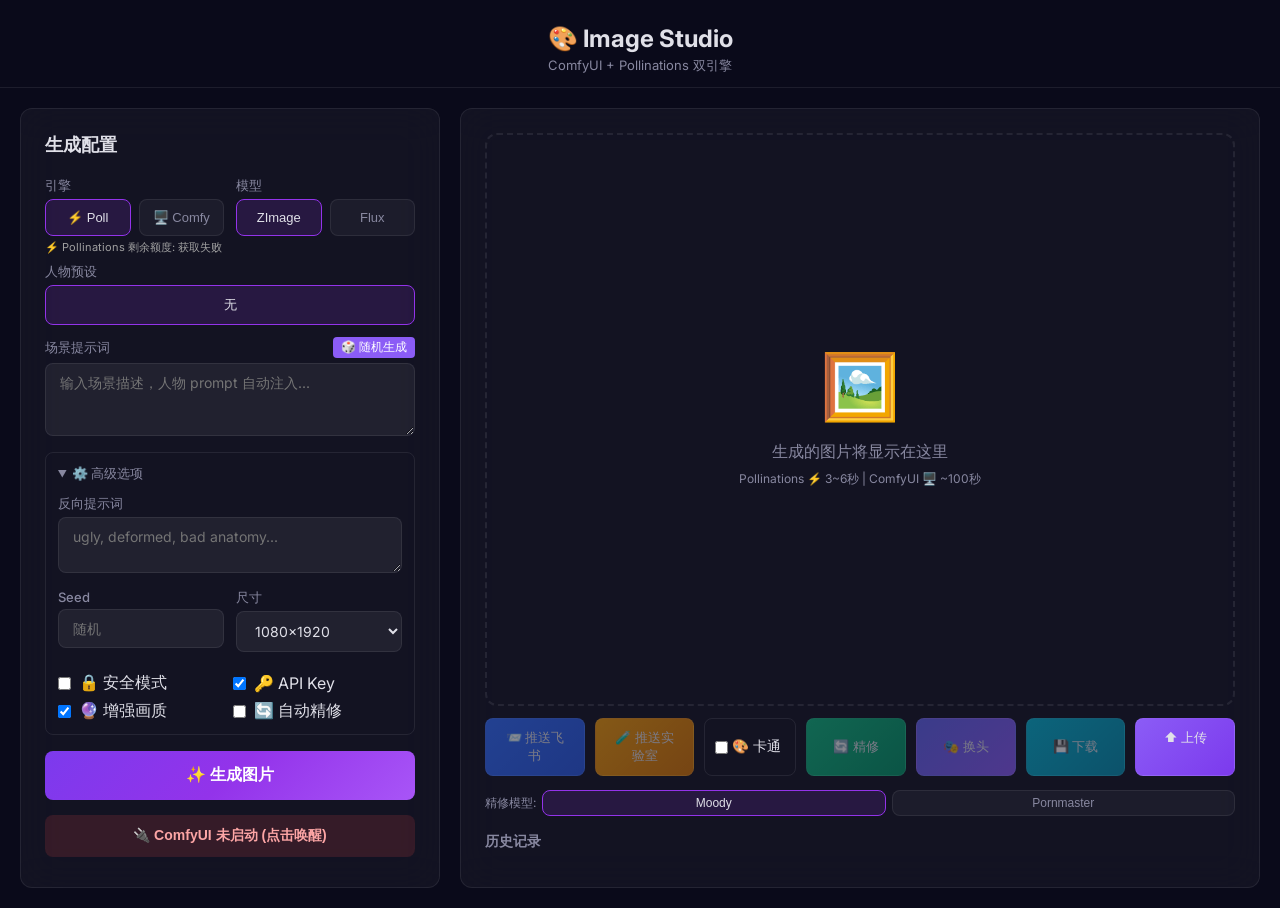
==== index.html @ 1bc64274 "Add server demo mode launcher and fix static paths for sub-directory deployment" ====
<!DOCTYPE html>
<html lang="zh-CN">
<head>
    <meta charset="UTF-8">
    <meta name="viewport" content="width=device-width, initial-scale=1.0">
    <title>Image Studio — AI 图片工作台</title>
    <link rel="icon" type="image/png" href="./static/favicon.png">
    <link rel="stylesheet" href="./static/style.css?v=10">
    <link href="https://fonts.googleapis.com/css2?family=Inter:wght@400;500;600;700&display=swap" rel="stylesheet">
</head>
<body>
    <header>
        <div class="logo">🎨 Image Studio</div>
        <div class="subtitle">ComfyUI + Pollinations 双引擎</div>
    </header>

    <main>
        <!-- 左侧控制面板 -->
        <section class="panel control-panel">
            <h2>生成配置</h2>

            <!-- 引擎 + 模型 同行 -->
            <div class="field-row">
                <div class="field">
                    <label>引擎</label>
                    <div class="btn-group" id="engine-group">
                        <button class="btn-option active" data-value="pollinations">⚡ Poll</button>
                        <button class="btn-option" data-value="comfyui">🖥️ Comfy</button>
                    </div>
                </div>
                <div class="field">
                    <label>模型</label>
                    <div class="btn-group" id="model-group">
                        <button class="btn-option active" data-value="zimage">ZImage</button>
                        <button class="btn-option" data-value="flux">Flux</button>
                    </div>
                </div>
            </div>
            <div id="quota-display" style="font-size:11px;color:#a0a0a0;margin:-8px 0 8px;">
                ⚡ 额度: 检查中...
            </div>

            <!-- 人物预设 -->
            <div class="field" id="character-field">
                <label>人物预设</label>
                <div class="btn-group" id="character-group">
                    <button class="btn-option active" data-value="">无</button>
                </div>
            </div>

            <!-- Prompt -->
            <div class="field">
                <div style="display: flex; justify-content: space-between; align-items: center; margin-bottom: 5px;">
                    <label style="margin: 0;">场景提示词</label>
                    <button id="btn-random-prompt" style="padding: 2px 8px; font-size: 12px; background: #8b5cf6; border: none; color: white; border-radius: 4px; cursor: pointer;">🎲 随机生成</button>
                </div>
                <textarea id="prompt" rows="3"
                    placeholder="输入场景描述，人物 prompt 自动注入..."></textarea>
            </div>

            <!-- 高级选项（默认折叠） -->
            <details class="advanced" open>
                <summary>⚙️ 高级选项</summary>
                <div class="field">
                    <label>反向提示词</label>
                    <textarea id="negative" rows="2"
                        placeholder="ugly, deformed, bad anatomy..."></textarea>
                </div>
                <div class="field-row">
                    <div class="field">
                        <label>Seed</label>
                        <input type="number" id="seed" placeholder="随机" value="">
                    </div>
                    <div class="field">
                        <label>尺寸</label>
                        <select id="size">
                            <option value="1080x1920" selected>1080×1920</option>
                            <option value="1920x1080">1920×1080</option>
                            <option value="1024x1024">1024×1024</option>
                            <option value="832x1216">832×1216</option>
                            <option value="1216x832">1216×832</option>
                            <option value="768x1344">768×1344</option>
                        </select>
                    </div>
                </div>
                <div class="checkbox-grid">
                    <label class="checkbox-label"><input type="checkbox" id="safe-mode"> 🔒 安全模式</label>
                    <label class="checkbox-label"><input type="checkbox" id="use-api-key" checked> 🔑 API Key</label>
                    <label class="checkbox-label"><input type="checkbox" id="enhance-mode" checked> 🔮 增强画质</label>
                    <label class="checkbox-label"><input type="checkbox" id="auto-refine"> 🔄 自动精修</label>
                </div>
            </details>

            <!-- 生成按钮 -->
            <button id="generate-btn" class="btn-generate">
                <span class="btn-text">✨ 生成图片</span>
                <span class="btn-loading" style="display:none">
                    <span class="spinner"></span> 生成中...
                </span>
            </button>

            <div id="status" class="status" style="display:none"></div>

            <!-- ComfyUI 状态与控制 -->
            <button id="comfyui-toggle-btn" style="margin-top: 15px; width: 100%; padding: 12px; border-radius: 8px; border: none; font-weight: 600; cursor: pointer; display: flex; align-items: center; justify-content: center; gap: 8px; transition: all 0.3s; background: rgba(59,130,246,0.15); color: #93c5fd; font-size: 14px;">
                <span class="spinner" id="comfyui-spinner" style="display: inline-block; width: 14px; height: 14px; border: 2px solid rgba(255,255,255,0.3); border-top-color: currentColor;"></span>
                <span id="comfyui-toggle-text">检查 ComfyUI 状态...</span>
            </button>
        </section>

        <!-- 右侧图片展示 -->
        <section class="panel output-panel">
            <div class="image-container" id="image-container">
                <div class="placeholder" id="placeholder">
                    <div class="placeholder-icon">🖼️</div>
                    <p>生成的图片将显示在这里</p>
                    <p class="hint">Pollinations ⚡ 3~6秒 | ComfyUI 🖥️ ~100秒</p>
                </div>
                <img id="result-image" style="display:none" alt="生成结果">
                <div id="image-meta" style="display:none; position:absolute; bottom:10px; left:10px; background:rgba(0,0,0,0.6); color:#fff; padding:5px 10px; border-radius:4px; font-size:0.85em; z-index:10; backdrop-filter:blur(4px);"></div>
            </div>
            <div class="push-actions" id="push-actions">
                <button class="btn-push btn-feishu" id="push-feishu" onclick="pushToFeishu()" disabled>
                    📨 推送飞书
                </button>
                <button class="btn-push btn-lab" id="push-lab" onclick="pushToLab()" disabled>
                    🧪 推送实验室
                </button>
                <label class="btn-push" style="cursor:pointer; font-size:0.85em; display:inline-flex; align-items:center; gap:4px; padding:6px 10px;">
                    <input type="checkbox" id="cartoon-mode"> 🎨 卡通
                </label>
                <button class="btn-push btn-refine" id="refine-btn" onclick="refineImage()" disabled>
                    🔄 精修
                </button>
                <button class="btn-push btn-swap" id="swap-face-btn" onclick="swapImage('face')" disabled style="background:linear-gradient(135deg,#6366f1,#8b5cf6);">
                    🎭 换头
                </button>

                <button class="btn-push btn-download" id="download-btn" onclick="downloadImage()" disabled>
                    💾 下载
                </button>
                <label class="btn-push btn-upload" for="upload-file">
                    ⬆️ 上传
                </label>
                <input type="file" id="upload-file" accept="image/*"
                       style="display:none" onchange="uploadImage(this)">
                <div class="refine-model-group">
                    <span class="refine-label">精修模型:</span>
                    <button class="btn-option btn-sm active" data-value="moody" id="rm-moody" onclick="setRefineModel('moody')">Moody</button>
                    <button class="btn-option btn-sm" data-value="pornmaster" id="rm-porn" onclick="setRefineModel('pornmaster')">Pornmaster</button>
                </div>
            </div>
            <div class="history" id="history">
                <h3>历史记录</h3>
                <div class="history-grid" id="history-grid"></div>
            </div>
        </section>
    </main>

    <!-- 放大查看图片的 Modal -->
    <div id="image-modal" class="modal">
        <span class="modal-close">&times;</span>
        <img class="modal-content" id="modal-img">
    </div>

    <script src="./static/app.js?v=19"></script>
</body>
</html>
---- static/style.css ----
/* Image Studio — 暗色磨砂玻璃主题 */
* { margin: 0; padding: 0; box-sizing: border-box; }

:root {
    --bg: #0a0a1a;
    --surface: rgba(255,255,255,0.04);
    --surface-hover: rgba(255,255,255,0.08);
    --border: rgba(255,255,255,0.08);
    --text: #e0e0e8;
    --text-dim: #8888a0;
    --accent: #9333ea;
    --accent-glow: rgba(147,51,234,0.3);
    --success: #22c55e;
    --error: #ef4444;
    --radius: 12px;
}

body {
    font-family: 'Inter', -apple-system, sans-serif;
    background: var(--bg);
    color: var(--text);
    min-height: 100vh;
}

header {
    text-align: center;
    padding: 24px 20px 12px;
    border-bottom: 1px solid var(--border);
}
.logo { font-size: 24px; font-weight: 700; }
.subtitle { font-size: 13px; color: var(--text-dim); margin-top: 4px; }

main {
    display: flex;
    gap: 20px;
    padding: 20px;
    max-width: 1400px;
    margin: 0 auto;
    min-height: calc(100vh - 80px);
}

.panel {
    background: var(--surface);
    border: 1px solid var(--border);
    border-radius: var(--radius);
    padding: 24px;
    backdrop-filter: blur(20px);
}

.control-panel { flex: 0 0 420px; overflow-y: auto; max-height: calc(100vh - 120px); }
.output-panel { flex: 1; display: flex; flex-direction: column; min-width: 0; overflow: hidden; }

h2 { font-size: 18px; font-weight: 600; margin-bottom: 20px; }

.field { margin-bottom: 12px; }
.field label { display: block; font-size: 13px; font-weight: 500; color: var(--text-dim); margin-bottom: 4px; }

.checkbox-grid {
    display: grid;
    grid-template-columns: 1fr 1fr;
    gap: 6px;
    margin-top: 8px;
}

textarea, input[type="number"], select {
    width: 100%;
    padding: 10px 14px;
    background: rgba(255,255,255,0.06);
    border: 1px solid var(--border);
    border-radius: 8px;
    color: var(--text);
    font-family: inherit;
    font-size: 14px;
    resize: vertical;
    transition: border-color 0.2s;
}
textarea:focus, input:focus, select:focus {
    outline: none;
    border-color: var(--accent);
    box-shadow: 0 0 0 3px var(--accent-glow);
}

.btn-group { display: flex; gap: 8px; }
.btn-option {
    flex: 1;
    padding: 10px 12px;
    background: var(--surface);
    border: 1px solid var(--border);
    border-radius: 8px;
    color: var(--text-dim);
    cursor: pointer;
    font-size: 13px;
    font-weight: 500;
    transition: all 0.2s;
}
.btn-option:hover { background: var(--surface-hover); }
.btn-option.active {
    background: rgba(147,51,234,0.15);
    border-color: var(--accent);
    color: var(--text);
}
.tag {
    font-size: 10px;
    padding: 2px 6px;
    border-radius: 4px;
    background: rgba(147,51,234,0.2);
    color: var(--accent);
    margin-left: 4px;
}

.advanced {
    margin-bottom: 16px;
    border: 1px solid var(--border);
    border-radius: 8px;
    padding: 12px;
}
.advanced summary {
    cursor: pointer;
    font-size: 13px;
    color: var(--text-dim);
    font-weight: 500;
}
.advanced[open] summary { margin-bottom: 12px; }

.field-row { display: flex; gap: 12px; }
.field-row .field { flex: 1; }

.checkbox-label {
    display: flex !important;
    align-items: center;
    gap: 8px;
    cursor: pointer;
}

.btn-generate {
    width: 100%;
    padding: 14px;
    background: linear-gradient(135deg, #7c3aed, #9333ea, #a855f7);
    border: none;
    border-radius: 8px;
    color: white;
    font-size: 16px;
    font-weight: 600;
    cursor: pointer;
    transition: all 0.3s;
    position: relative;
    overflow: hidden;
}
.btn-generate:hover { transform: translateY(-1px); box-shadow: 0 8px 25px var(--accent-glow); }
.btn-generate:disabled { opacity: 0.6; cursor: not-allowed; transform: none; }

.spinner {
    display: inline-block;
    width: 16px; height: 16px;
    border: 2px solid rgba(255,255,255,0.3);
    border-top-color: white;
    border-radius: 50%;
    animation: spin 0.8s linear infinite;
    vertical-align: middle;
}
@keyframes spin { to { transform: rotate(360deg); } }

.status {
    margin-top: 12px;
    padding: 10px 14px;
    border-radius: 8px;
    font-size: 13px;
}
.status.info { background: rgba(59,130,246,0.15); color: #93c5fd; }
.status.error { background: rgba(239,68,68,0.15); color: #fca5a5; }
.status.success { background: rgba(34,197,94,0.15); color: #86efac; }

/* 图片展示区 */
.image-container {
    flex: 1;
    display: flex;
    align-items: center;
    justify-content: center;
    border: 2px dashed var(--border);
    border-radius: var(--radius);
    overflow: hidden;
    position: relative;
    min-height: 400px;
}
.placeholder {
    text-align: center;
    color: var(--text-dim);
}
.placeholder-icon { font-size: 64px; margin-bottom: 16px; }
.placeholder p { margin: 4px 0; }
.hint { font-size: 12px; margin-top: 8px !important; }

#result-image {
    max-width: 100%;
    max-height: 520px;
    object-fit: contain;
    border-radius: 8px;
}

.history { margin-top: 16px; }
.history h3 { font-size: 14px; color: var(--text-dim); margin-bottom: 8px; }
.history-grid {
    display: flex;
    gap: 8px;
    overflow-x: auto;
    padding-bottom: 4px;
}
.history-grid img {
    width: 80px; height: 80px;
    object-fit: cover;
    border-radius: 6px;
    border: 1px solid var(--border);
    cursor: pointer;
    transition: border-color 0.2s;
    flex-shrink: 0;
}
.history-grid img:hover { border-color: var(--accent); }

/* 推送按钮 */
.push-actions {
    display: flex;
    gap: 10px;
    margin-top: 12px;
    justify-content: center;
}
.btn-push {
    padding: 10px 14px;
    border: 1px solid var(--border);
    border-radius: 8px;
    color: var(--text);
    font-size: 13px;
    font-weight: 500;
    cursor: pointer;
    transition: all 0.2s;
    flex: 1;
}
.btn-push:hover { transform: translateY(-1px); }
.btn-push:disabled { opacity: 0.5; cursor: not-allowed; transform: none; }
.btn-feishu {
    background: linear-gradient(135deg, #3370ff, #2b5ce6);
}
.btn-feishu:hover { box-shadow: 0 4px 15px rgba(51,112,255,0.4); }
.btn-lab {
    background: linear-gradient(135deg, #f59e0b, #d97706);
}
.btn-lab:hover { box-shadow: 0 4px 15px rgba(245,158,11,0.4); }
.btn-refine {
    background: linear-gradient(135deg, #10b981, #059669);
}
.btn-refine:hover { box-shadow: 0 4px 15px rgba(16,185,129,0.4); }
.btn-download {
    background: linear-gradient(135deg, #06b6d4, #0891b2);
}
.btn-download:hover { box-shadow: 0 4px 15px rgba(6,182,212,0.4); }
.btn-upload {
    background: linear-gradient(135deg, #8b5cf6, #7c3aed);
    text-align: center;
    cursor: pointer;
}
.btn-upload:hover { box-shadow: 0 4px 15px rgba(139,92,246,0.4); }
.push-actions { flex-wrap: wrap; }
.refine-model-group {
    display: flex;
    align-items: center;
    gap: 6px;
    width: 100%;
    justify-content: center;
    margin-top: 4px;
}
.refine-label { font-size: 12px; color: var(--text-dim); }
.btn-sm { padding: 5px 12px; font-size: 12px; }

/* 响应式 */
@media (max-width: 900px) {
    main { flex-direction: column; }
    .control-panel { flex: none; max-height: none; }
}

/* 图片放大 Modal */
.modal {
    display: none; 
    position: fixed; 
    z-index: 2000; 
    left: 0;
    top: 0;
    width: 100%; 
    height: 100%; 
    overflow: hidden; 
    background-color: rgba(0,0,0,0.85); 
    backdrop-filter: blur(8px);
    cursor: zoom-out;
}

.modal-content {
    margin: auto;
    display: block;
    max-width: 95%;
    max-height: 95vh;
    border-radius: 8px;
    box-shadow: 0 4px 30px rgba(0,0,0,0.8);
    position: absolute;
    top: 50%;
    left: 50%;
    transform: translate(-50%, -50%);
    object-fit: contain;
}

.modal-close {
    position: absolute;
    top: 20px;
    right: 35px;
    color: #fff;
    font-size: 40px;
    font-weight: bold;
    cursor: pointer;
    z-index: 2001;
    transition: 0.2s;
}

.modal-close:hover,
.modal-close:focus {
    color: #a855f7;
    text-decoration: none;
    cursor: pointer;
}
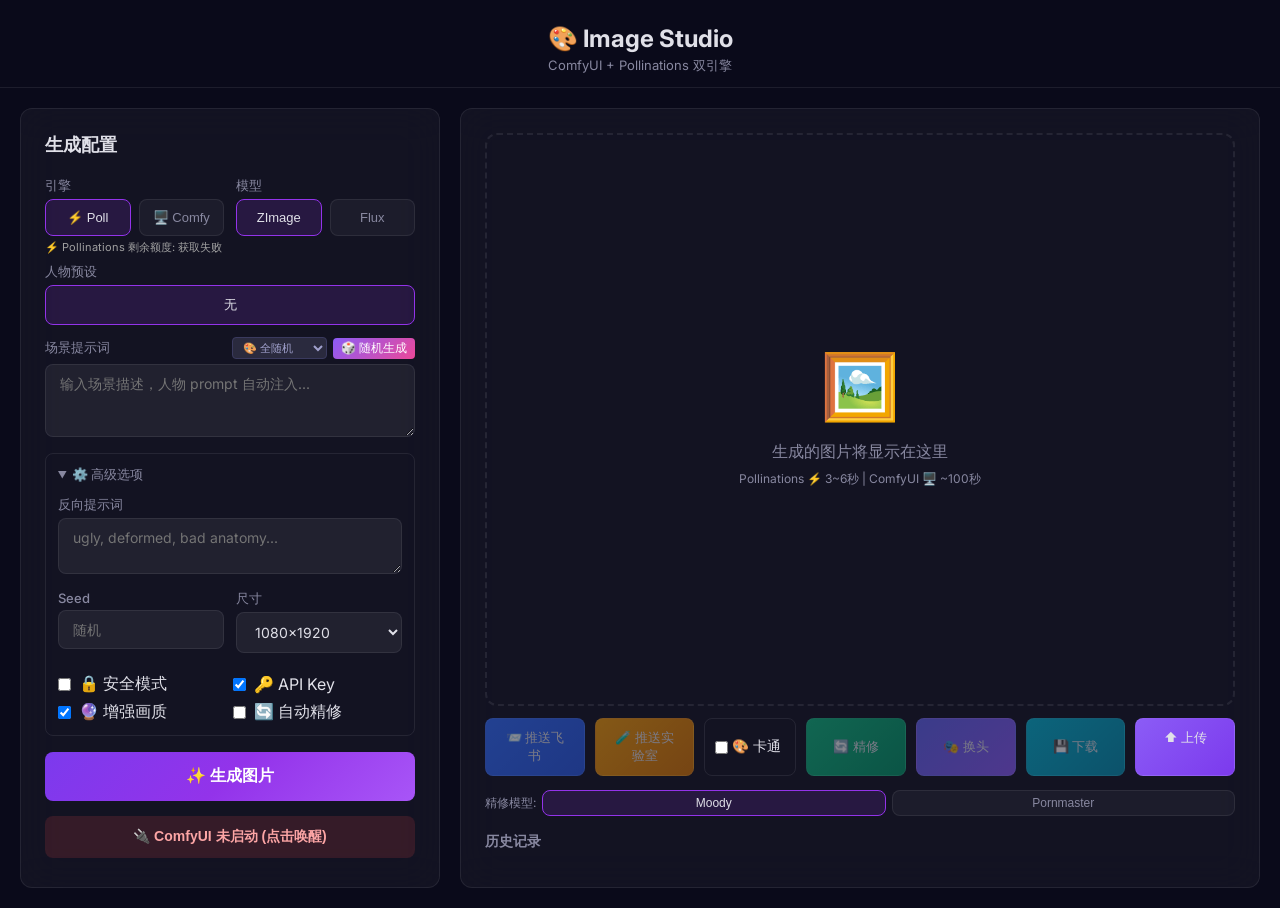
==== commit 7b81bf62: "feat: add modal navigation prev/next buttons, keydown shortcuts, robust URL parsing, disable caching" ====
--- a/index.html
+++ b/index.html
@@ -5,7 +5,7 @@
     <meta name="viewport" content="width=device-width, initial-scale=1.0">
     <title>Image Studio — AI 图片工作台</title>
     <link rel="icon" type="image/png" href="./static/favicon.png">
-    <link rel="stylesheet" href="./static/style.css?v=10">
+    <link rel="stylesheet" href="./static/style.css?v=12">
     <link href="https://fonts.googleapis.com/css2?family=Inter:wght@400;500;600;700&display=swap" rel="stylesheet">
 </head>
 <body>
@@ -52,7 +52,19 @@
             <div class="field">
                 <div style="display: flex; justify-content: space-between; align-items: center; margin-bottom: 5px;">
                     <label style="margin: 0;">场景提示词</label>
-                    <button id="btn-random-prompt" style="padding: 2px 8px; font-size: 12px; background: #8b5cf6; border: none; color: white; border-radius: 4px; cursor: pointer;">🎲 随机生成</button>
+                    <div style="display: flex; align-items: center; gap: 6px;">
+                        <select id="prompt-theme" style="padding: 2px 6px; font-size: 11px; background: #2a2a3e; color: #a0a0cc; border: 1px solid #3a3a5e; border-radius: 4px; cursor: pointer;">
+                            <option value="">🎨 全随机</option>
+                            <option value="jav_audition">🎥 AV面试</option>
+                            <option value="love_hotel">🏨 情人旅馆</option>
+                            <option value="school_girl">🏫 校园JK</option>
+                            <option value="office_lady">💼 职场OL</option>
+                            <option value="hospital">🏥 医疗护士</option>
+                            <option value="onsen">♨️ 温泉旅馆</option>
+                            <option value="gothic">🦇 绳艺禁忌</option>
+                        </select>
+                        <button id="btn-random-prompt" style="padding: 2px 8px; font-size: 12px; background: linear-gradient(135deg, #8b5cf6, #ec4899); border: none; color: white; border-radius: 4px; cursor: pointer; white-space: nowrap; transition: transform 0.15s;">🎲 随机生成</button>
+                    </div>
                 </div>
                 <textarea id="prompt" rows="3"
                     placeholder="输入场景描述，人物 prompt 自动注入..."></textarea>
@@ -160,9 +172,12 @@
     <!-- 放大查看图片的 Modal -->
     <div id="image-modal" class="modal">
         <span class="modal-close">&times;</span>
+        <button class="modal-nav modal-prev" id="modal-prev">&#10094;</button>
         <img class="modal-content" id="modal-img">
+        <button class="modal-nav modal-next" id="modal-next">&#10095;</button>
+        <div id="modal-debug" style="position: absolute; top: 10px; left: 10px; color: #00ffcc; background: rgba(0,0,0,0.8); padding: 8px 12px; font-family: monospace; font-size: 11px; z-index: 9999; border-radius: 4px; pointer-events: none; line-height: 1.4; border: 1px solid #00ffcc;"></div>
     </div>
 
-    <script src="./static/app.js?v=19"></script>
+    <script src="./static/app.js?v=29"></script>
 </body>
 </html>
--- a/static/style.css
+++ b/static/style.css
@@ -323,3 +323,35 @@
     text-decoration: none;
     cursor: pointer;
 }
+
+/* Modal 导航按钮 */
+.modal-nav {
+    position: absolute;
+    top: 50%;
+    transform: translateY(-50%);
+    background: rgba(0, 0, 0, 0.4);
+    color: rgba(255, 255, 255, 0.7);
+    border: none;
+    font-size: 32px;
+    padding: 16px 20px;
+    cursor: pointer;
+    z-index: 2002;
+    border-radius: 8px;
+    transition: all 0.3s ease;
+    user-select: none;
+    backdrop-filter: blur(4px);
+}
+
+.modal-nav:hover {
+    background: rgba(0, 0, 0, 0.7);
+    color: #fff;
+    box-shadow: 0 0 15px var(--accent-glow);
+}
+
+.modal-prev { left: 20px; }
+.modal-next { right: 20px; }
+
+@media (max-width: 600px) {
+    .modal-prev { left: 10px; font-size: 24px; padding: 10px 14px; }
+    .modal-next { right: 10px; font-size: 24px; padding: 10px 14px; }
+}
